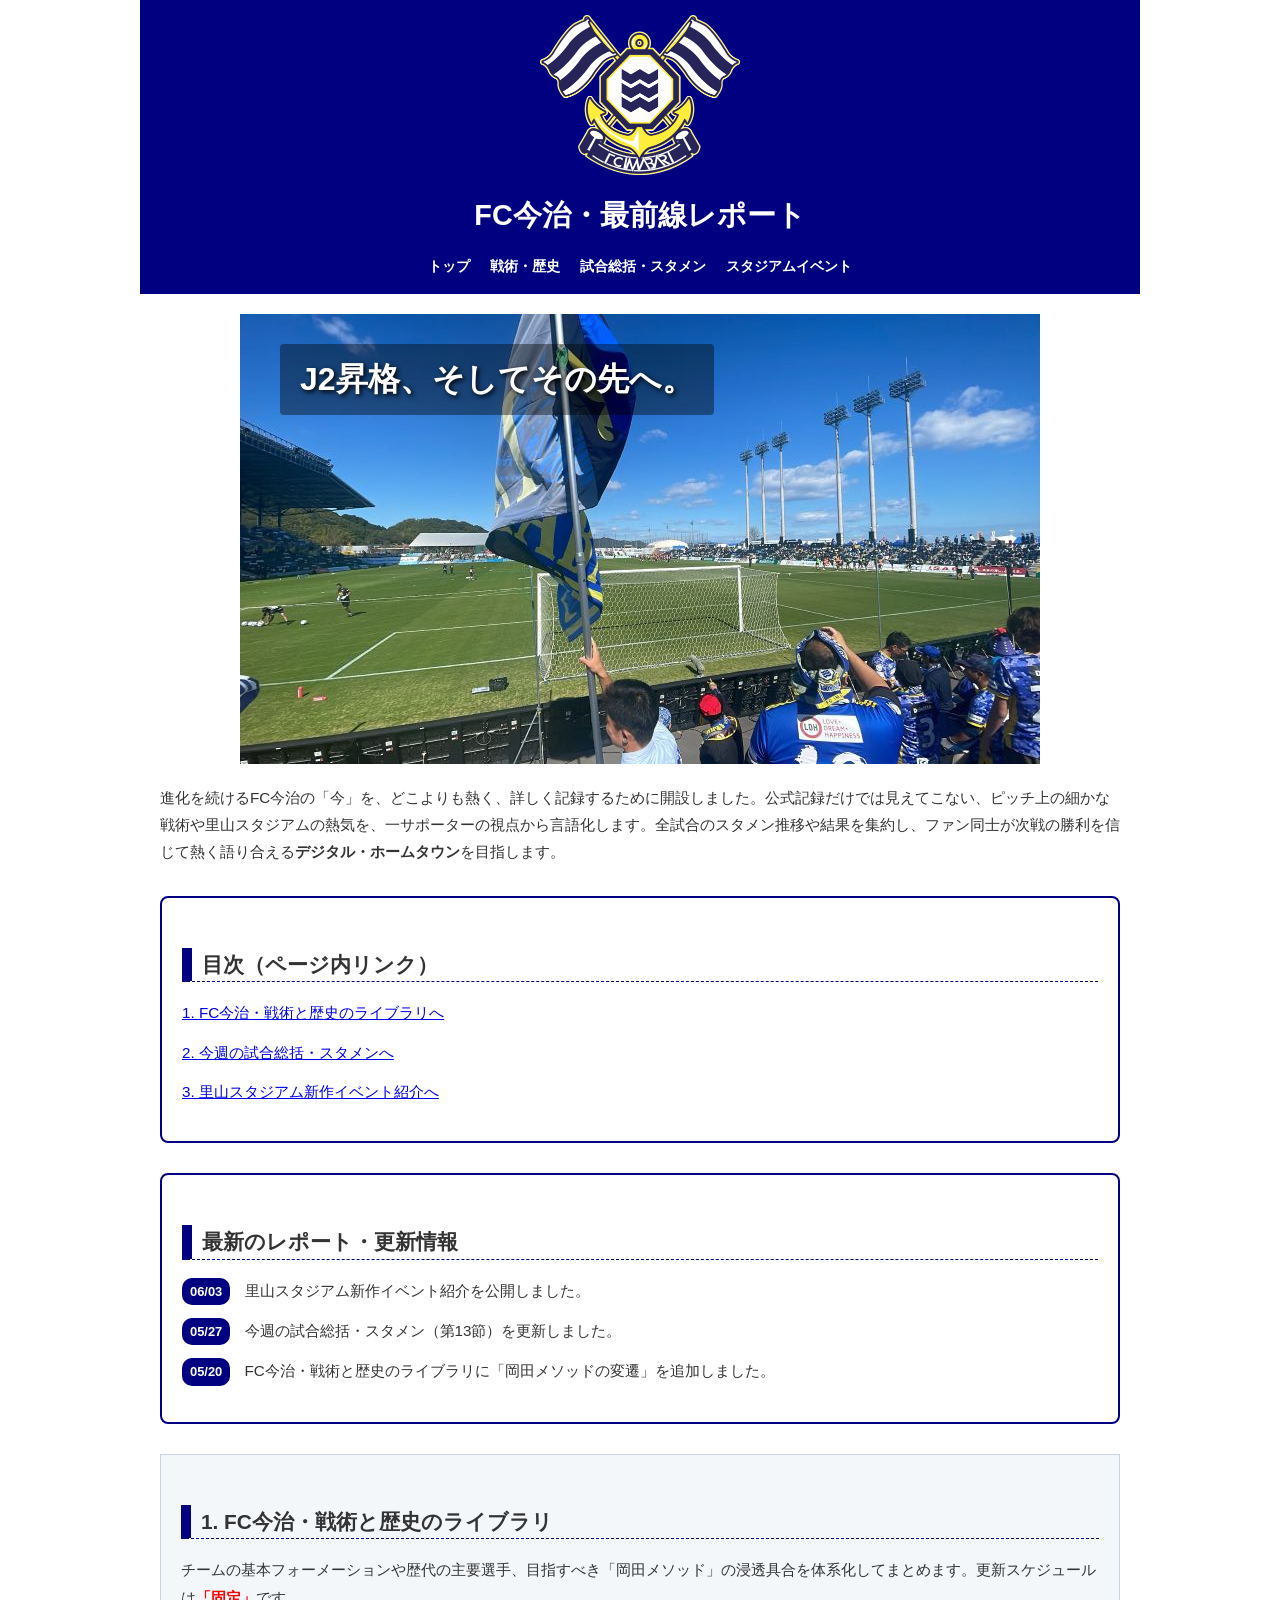
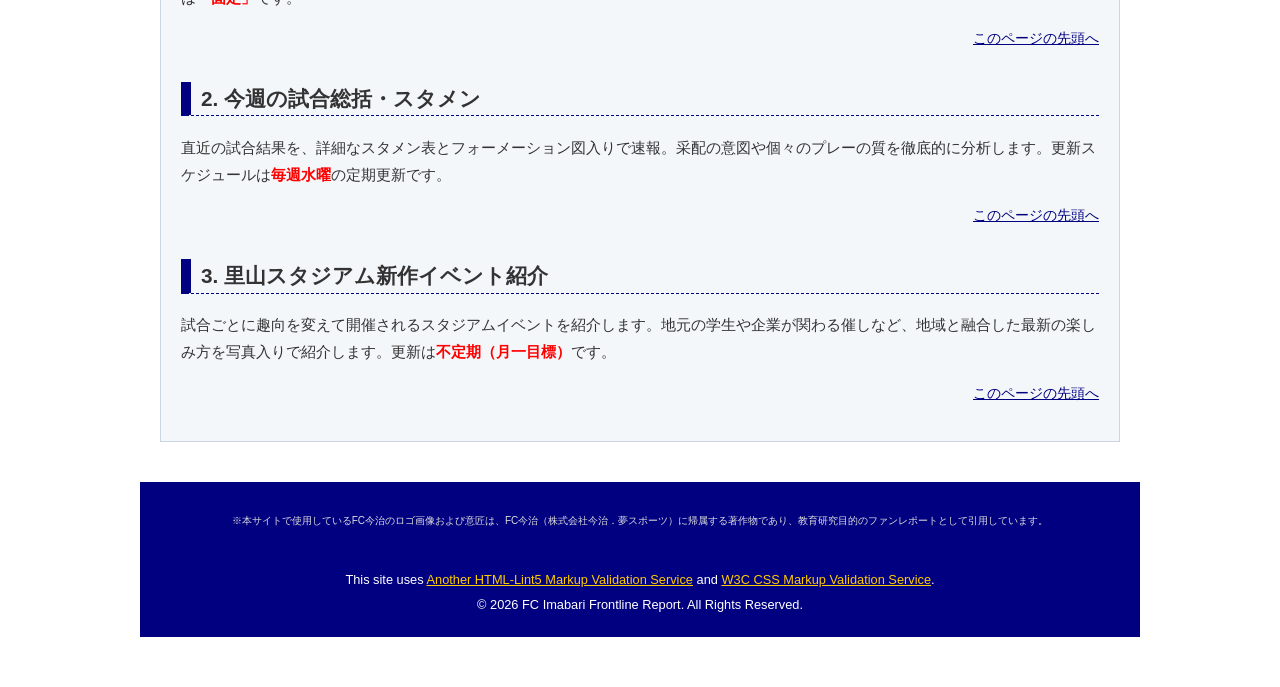
==== index.html @ 49006e36 "Add files via upload" ====
<!DOCTYPE html>
<html lang="ja">

<head>
    <meta charset="UTF-8">
    <title>FC今治・最前線レポート:トップページ</title>
    <!-- ⬇️ 授業仕様：SEO対策（ページの要約）とビューポートの設定を追加 -->
    <meta name="description" content="J2昇格を目指して進化を続けるFC今治の戦術や歴史、スタメン分析、アシックス里山スタジアムの最新イベント情報を一サポーターの視点から熱くお届けするレポートサイトです。">
    <meta name="viewport" content="width=device-width">
    
    <link rel="stylesheet" href="css/mystyle.css">
</head>

<body>
    <header>
        <div class="logo-box">
            <!-- ⬇️ 授業仕様：ロゴ画像にページ最上部へ戻るためのアンカー(id=&quot;pagetop&quot;)を設定 -->
            <a id="pagetop"><img src="image/FC-Imabari-Logo.png" width="400" height="319" alt="FC今治 公式エンブレムロゴ" class="logo-img"></a>
        </div>
        <h1>FC今治・最前線レポート</h1>
        <!-- ⬇️ 授業仕様：自分自身のページ(index.html)も含む共通ナビゲーションメニュー -->
        <ul class="nav-list">
            <li><a href="index.html">トップ</a></li>
            <li><a href="contents1.html">戦術・歴史</a></li>
            <li><a href="contents2.html">試合総括・スタメン</a></li>
            <li><a href="contents3.html">スタジアムイベント</a></li>
        </ul>
    </header>

    <article class="main-article">
        <div class="main-visual-container">
            <img src="image/Website.jpg" width="800" height="450" alt="青空のもと、サポーターが大旗を振る熱気に満ちた里山スタジアムの観客席とピッチ" class="main-img">
            <div class="catch">
                <h1 class="main-image-title">J2昇格、そしてその先へ。</h1>
            </div>
        </div>
        
        <p class="lead-text">進化を続けるFC今治の「今」を、どこよりも熱く、詳しく記録するために開設しました。公式記録だけでは見えてこない、ピッチ上の細かな戦術や里山スタジアムの熱気を、一サポーターの視点から言語化します。全試合のスタメン推移や結果を集約し、ファン同士が次戦の勝利を信じて熱く語り合える<strong>デジタル・ホームタウン</strong>を目指します。</p>
        
        <!-- ⬇️ 授業仕様：ページ内目次の設置。各セクションへジャンプします -->
        <section class="info-section">
            <h2>目次（ページ内リンク）</h2>
            <ul class="info-list">
                <li><a href="#library">1. FC今治・戦術と歴史のライブラリへ</a></li>
                <li><a href="#summary">2. 今週の試合総括・スタメンへ</a></li>
                <li><a href="#stadium-event">3. 里山スタジアム新作イベント紹介へ</a></li>
            </ul>
        </section>

        <section class="info-section">
            <h2>最新のレポート・更新情報</h2>
            <ul class="info-list">
                <li>
                    <time datetime="2026-06-03">06/03</time> 
                    <span>里山スタジアム新作イベント紹介を公開しました。</span>
                </li>
                <li>
                    <time datetime="2026-05-27">05/27</time> 
                    <span>今週の試合総括・スタメン（第13節）を更新しました。</span>
                </li>
                <li>
                    <time datetime="2026-05-20">05/20</time> 
                    <span>FC今治・戦術と歴史のライブラリに「岡田メソッドの変遷」を追加しました。</span>
                </li>
            </ul>
        </section>

        <div class="navy">
            <section id="library">
                <h2>1. FC今治・戦術と歴史のライブラリ</h2>
                <p>チームの基本フォーメーションや歴代の主要選手、目指すべき「岡田メソッド」の浸透具合を体系化してまとめます。更新スケジュールは<span class="red">「固定」</span>です。</p>
                <!-- ⬇️ 授業仕様：各セクションからロゴ画像の pagetop へ戻るリンク -->
                <p class="sentou"><a href="#pagetop">このページの先頭へ</a></p>
            </section>
            
            <section id="summary">
                <h2>2. 今週の試合総括・スタメン</h2>
                <p>直近の試合結果を、詳細なスタメン表とフォーメーション図入りで速報。采配の意図や個々のプレーの質を徹底的に分析します。更新スケジュールは<span class="red">毎週水曜</span>の定期更新です。</p>
                <!-- ⬇️ 「先先頭」のタイポを修正 -->
                <p class="sentou"><a href="#pagetop">このページの先頭へ</a></p>
            </section>

            <section id="stadium-event">
                <h2>3. 里山スタジアム新作イベント紹介</h2>
                <p>試合ごとに趣向を変えて開催されるスタジアムイベントを紹介します。地元の学生や企業が関わる催しなど、地域と融合した最新の楽しみ方を写真入りで紹介します。更新は<span class="red">不定期（月一目標）</span>です。</p>
                <p class="sentou"><a href="#pagetop">このページの先頭へ</a></p>
            </section>
        </div>
    </article>

    <footer>
        <p class="copyright-notice">※本サイトで使用しているFC今治のロゴ画像および意匠は、FC今治（株式会社今治．夢スポーツ）に帰属する著作物であり、教育研究目的のファンレポートとして引用しています。</p>
        <!-- ⬇️ 授業仕様：HTML / CSS バリゲーターの利用明示と正しい外部リンク（target=&quot;_blank&quot;） -->
        <br><small>This site uses <a href="http://www.htmllint.net/html-lint/htmllint.html#" target="_blank">Another HTML-Lint5 Markup Validation Service</a> and <a href="http://jigsaw.w3.org/css-validator/#validate by upload" target="_blank">W3C CSS Markup Validation Service</a>.</small>
        <br><small>&copy; 2026 FC Imabari Frontline Report. All Rights Reserved.</small>
    </footer>
</body>

</html>
---- css/mystyle.css ----
@charset "utf-8";

/* 全体の基本設定 */
body {
    font-family: "メイリオ", "Hiragino Sans", sans-serif;
    line-height: 1.6;
    color: #333333;
    background-color: #ffffff;
    margin: 0 auto 50px auto;
    max-width: 1000px;
}

p {
    font-size: 95%;
    line-height: 1.8;
}

/* ヘッダーの設定 */
header {
    text-align: center;
    background-color: #000080; /* チームカラーのネイビー */
    color: #ffffff;
    padding-bottom: 15px;
}

header h1 {
    color: #ffffff;
    font-size: 180%;
    margin: 10px 0;
}

/* ロゴ画像の設定 */
.logo-box {
    text-align: center; 
    padding: 15px 15px 0 15px;
}

.logo-img {
    width: 200px;
    height: auto; 
}

/* ヘッダー内ナビゲーション */
.nav-list {
    list-style-type: none;
    padding-left: 0;
    margin: 15px 0 0 0;
    display: flex;
    justify-content: center;
    gap: 20px;
}

/* ⑨ リンクの疑似クラス指定（必ず :link, :visited, :hover, :active の順に記述） */
.nav-list li a:link {
    color: #ffffff;
    text-decoration: none; /* ⑨ 1) text-decoration の使用 */
    font-size: 90%;
    font-weight: bold;
}

.nav-list li a:visited {
    color: #ffffff;
}

.nav-list li a:hover {
    text-decoration: underline;
    color: #ffcc00; /* ホバー時に分かりやすく色を変化 */
}

.nav-list li a:active {
    color: #ff0000;
}

/* メインビジュアルエリア */
.main-article {
    position: relative;
}

.main-visual-container {
    position: relative;
    margin: 20px auto;
    width: 800px; 
}

.main-img {
    display: block;
    width: 100%;
    height: auto;
}

/* 写真の上の文字エリア */
.catch {
    position: absolute;
    top: 30px;
    left: 40px;
    background-color: rgba(0, 0, 0, 0.4); 
    padding: 10px 20px;
    border-radius: 4px;
}

.main-image-title {
    color: #ffffff;
    font-size: xx-large;
    margin: 0;
    text-shadow: 2px 2px 5px #000000;
}

/* リード文 */
.lead-text {
    padding: 0 20px;
}

/* 見出しの装飾 */
h2 {
    font-size: 130%;
    border-bottom: 1px dashed #000080;
    border-left: 10px solid #000080;
    padding-left: 10px;
    margin-top: 30px;
}

/* 本文エリア設定 */
.navy {
    background-color: #f4f7fa;
    padding: 20px;
    border: 1px solid #cbd5e1;
    margin: 20px;
}

.red {
    color: #ff0000;
    font-weight: bold;
}

/* 最新のレポート・更新情報エリア */
.info-section {
    margin: 30px 20px;
    padding: 20px;
    border: 2px solid #000080;
    background-color: #ffffff;
    border-radius: 8px; 
}

.info-list {
    list-style-type: none; 
    line-height: 1.8; 
    padding-left: 0;
}

.info-list li {
    margin-bottom: 12px;
    font-size: 95%;
}

.info-list time {
    background-color: #000080; 
    color: #ffffff;
    border-radius: 10px;
    font-size: 85%;
    padding: 2px 8px;
    margin-right: 10px;
    display: inline-block;
    font-weight: bold;
}

/* ④ 回り込み解除と右揃えのスタイル設定 */
.sentou {
    clear: both;
    text-align: right;
    font-size: 90%;
    margin-top: 15px;
}

.sentou a:link, .sentou a:visited {
    color: #000080;
    text-decoration: underline;
}

.sentou a:hover {
    color: #ff0000;
}

/* フッターの設定 */
footer {
    text-align: center;
    background-color: #000080; 
    color: #ffffff;
    padding: 20px 10px;
    margin-top: 40px;
}

/* フッター内リンクの疑似クラス */
footer a:link, footer a:visited {
    color: #ffcc00;
    text-decoration: underline;
}

footer a:hover {
    color: #ffffff;
    text-decoration: none;
}

.copyright-notice {
    font-size: 10px;
    color: #dddddd;
    margin-bottom: 10px;
}

small {
    font-size: 80%;
}


/* ==========================================
   追加指定された項目のみの設定
   ========================================== */

/* ② contents1.html用の背景グラデーション設定（上から下へ） */
body.sub-page {
    background: linear-gradient(to bottom, #ffffff, #e6f0fa);
}

/* ③ contents1.html用のリスト行頭文字を画像にする設定 */
.sub-mark-list {
    list-style-image: url(../image/mark.gif);
    padding-left: 25px;
    line-height: 2.0;
}

/* ①①① クラス point-img: 画像の角を丸くし、右に配置して後に続く要素を左に回り込ませ、マージンを設定 */
.point-img {
    float: right;
    border-radius: 8px; /* 角を丸くする */
    margin-left: 10px;  /* 左マージン 10px */
    margin-bottom: 10px;/* 下マージン 10px */
    width: 300px;       /* 画面に収まるよう適切なサイズに調整 */
    height: auto;
}

/* 回り込みの手動解除用補助クラス */
.clear-fix {
    clear: both;
}

/* ②② すべてのサブページでパンくずリスト: li要素に display: inline; を設定 */
.breadcrumb {
    list-style: none;
    padding: 10px 20px;
    margin: 10px 20px;
    background-color: #e9ecef;
    border-radius: 4px;
    font-size: 90%;
}

.breadcrumb li {
    display: inline;
}

/* パンくずリストの区切り文字として「 > 」を表示 */
.breadcrumb li+li:before {
    padding: 8px;
    color: #6c757d;
    content: ">";
}

.breadcrumb li a:link, .breadcrumb li a:visited {
    color: #000080;
    text-decoration: none;
}

.breadcrumb li a:hover {
    text-decoration: underline;
}

/* Let's Try: クラス page の左右 padding を 10px に設定 */
.page {
    padding-left: 10px !important;
    padding-right: 10px !important;
}

/* ⑤⑤⑤ レレスポンシブWebデザイン: ウィンドウ幅が600px以下の時、回り込みを解除 */
@media screen and (max-width: 600px) {
    .point-img {
        float: none;
        display: block;
        margin: 10px auto; /* 中央寄せ */
    }
}

/* ==========================================================================
    印刷用スタイルの設定（メディアクエリ）
   ========================================================================== */
@media print {
    /* 印刷時に不要なナビゲーションメニューやフッターのバリゲーターを非表示にする */
    header, 
    .breadcrumb, 
    .info-section, 
    footer {
        display: none !important;
    }

    /* 印刷時の背景を白、文字色を黒にして読みやすくし、画面幅の制限を解除する */
    body {
        background: #ffffff !important;
        color: #000000 !important;
        max-width: 100% !important;
        font-size: 12pt;
    }

    /* メイン記事の余白を調整 */
    .main-article, .page {
        padding: 0 !important;
        margin: 0 !important;
    }

    /* 印刷時に画像がはみ出さないように制御 */
    img {
        max-width: 100% !important;
        height: auto !important;
    }

    /* 印刷時も回り込みを維持するか、見やすさ重視で解除する設定 */
    .point-img {
        float: none !important;
        display: block !important;
        margin: 10px auto !important;
    }
}

/* ==========================================================================
    テーブル（表）のスタイル設定
   ========================================================================== */

/* 表全体のベース設定 */
table.match-table {
    width: 100%;
    max-width: 800px;
    margin: 20px auto;
    /* 仕様：表やセルの隣り合う枠線を1本にまとめて表示 */
    border-collapse: collapse; 
    font-size: 95%;
    background-color: #ffffff;
}

/* 仕様：表のタイトルの表示位置を「上」に設定 */
table.match-table caption {
    caption-side: top;
    font-weight: bold;
    color: #000080;
    text-align: left;
    padding-bottom: 8px;
}

/* 項目名（th）とデータセル（td）の共通枠線・余白設定 */
table.match-table th, 
table.match-table td {
    border: 1px solid #cbd5e1; /* 枠線を表示 */
    /* 仕様：枠線と内容との間隔（パディング）を設定 */
    padding: 12px 10px; 
    /* 仕様：セル内での縦方向の揃えを「中央」に指定 */
    vertical-align: middle; 
    text-align: center;
}

/* 項目名（th）の背景色を設定 */
table.match-table th {
    background-color: #000080; /* チームカラーのネイビー */
    color: #ffffff;
    font-weight: bold;
}

/* 行ごとの背景色の重ね順（trに薄いグレー、結合セルは白など微調整） */
table.match-table tbody tr:nth-child(even) {
    background-color: #f8fafc;
}

/* 縦結合（rowspan）したセルの強調スタイル */
.rank-cell, .pts-cell {
    background-color: #fffbeb !important; /* 薄い黄色で注目させる */
    font-weight: bold;
    color: #b45309;
    font-size: 110%;
}

/* 勝敗セルごとの文字色装飾 */
.win-cell { color: #dc2626; font-weight: bold; }  /* 勝ち：赤 */
.draw-cell { color: #4b5563; }                    /* 引き分け：グレー */
.lose-cell { color: #2563eb; }                    /* 負け：青 */

/* 横結合（colspan）した注釈セルの左寄せスタイル */
.table-note {
    text-align: left !important;
    font-size: 85%;
    color: #64748b;
    background-color: #f1f5f9;
}
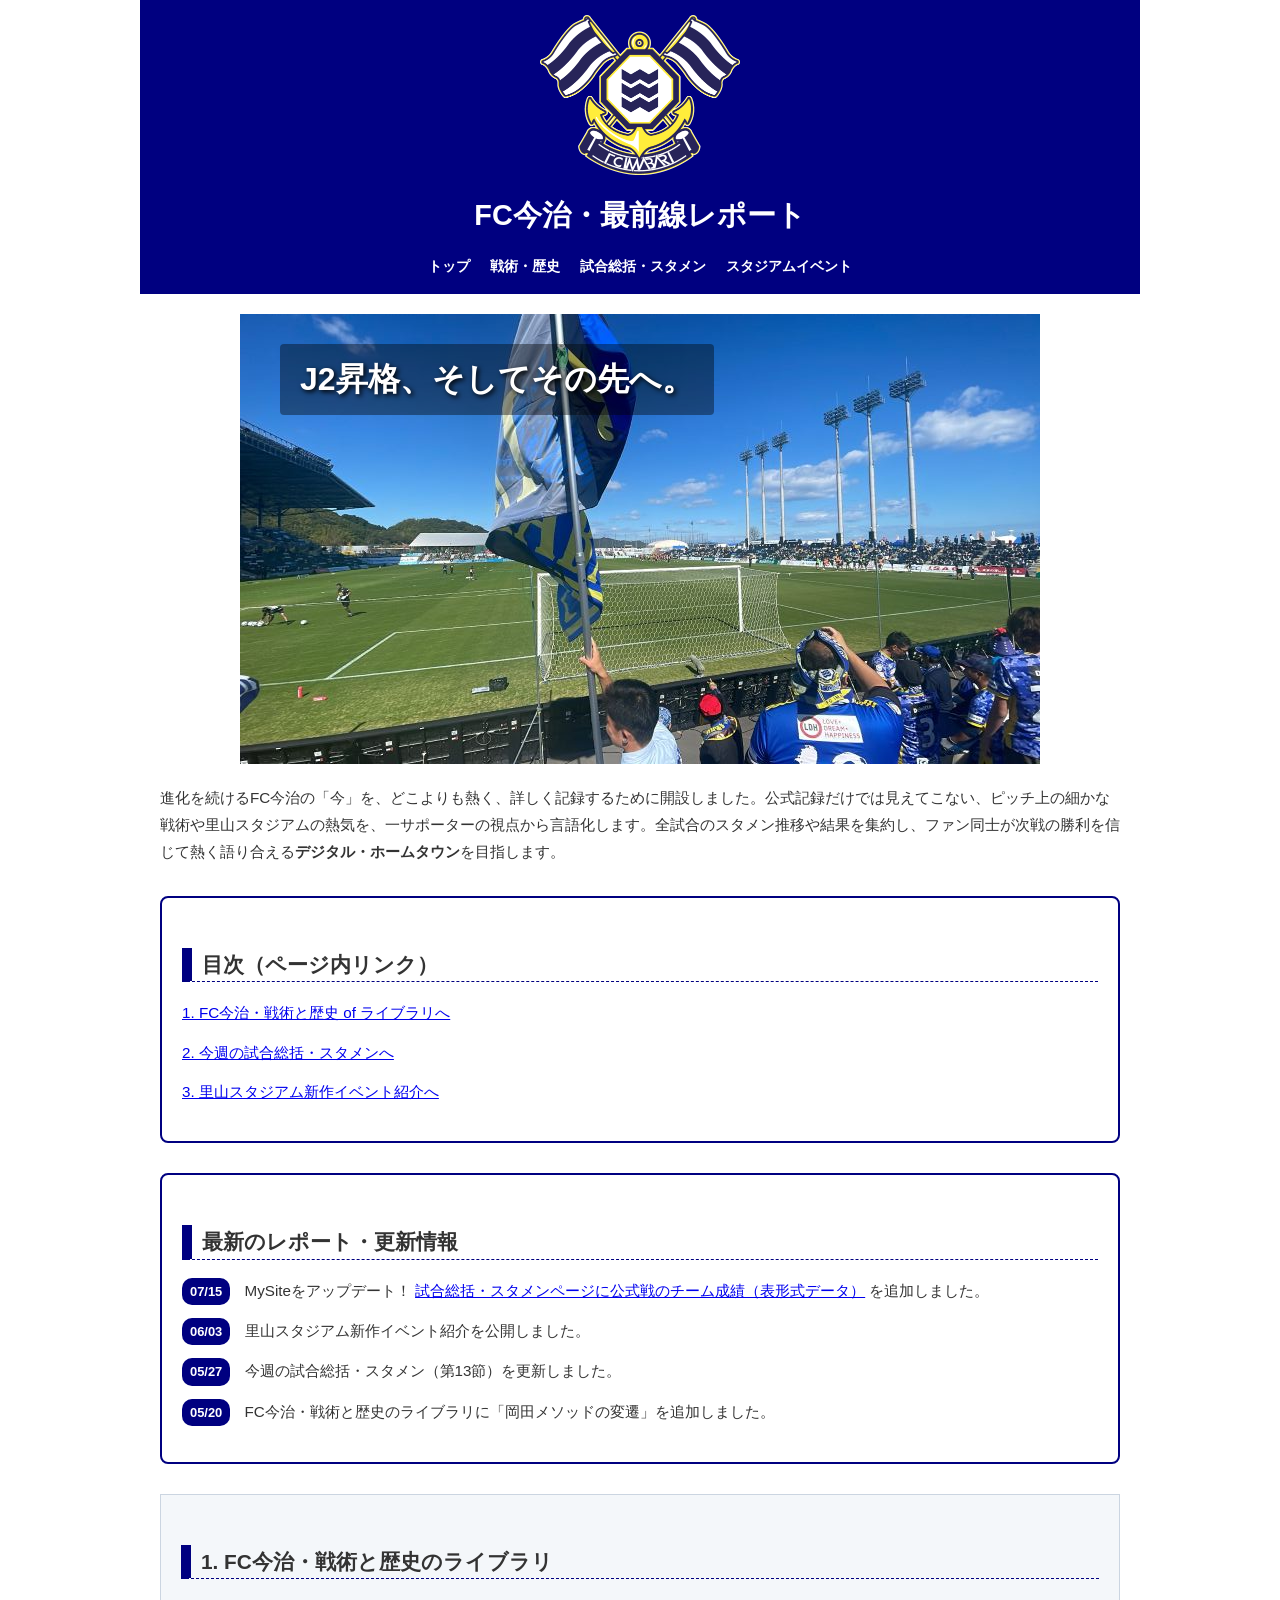
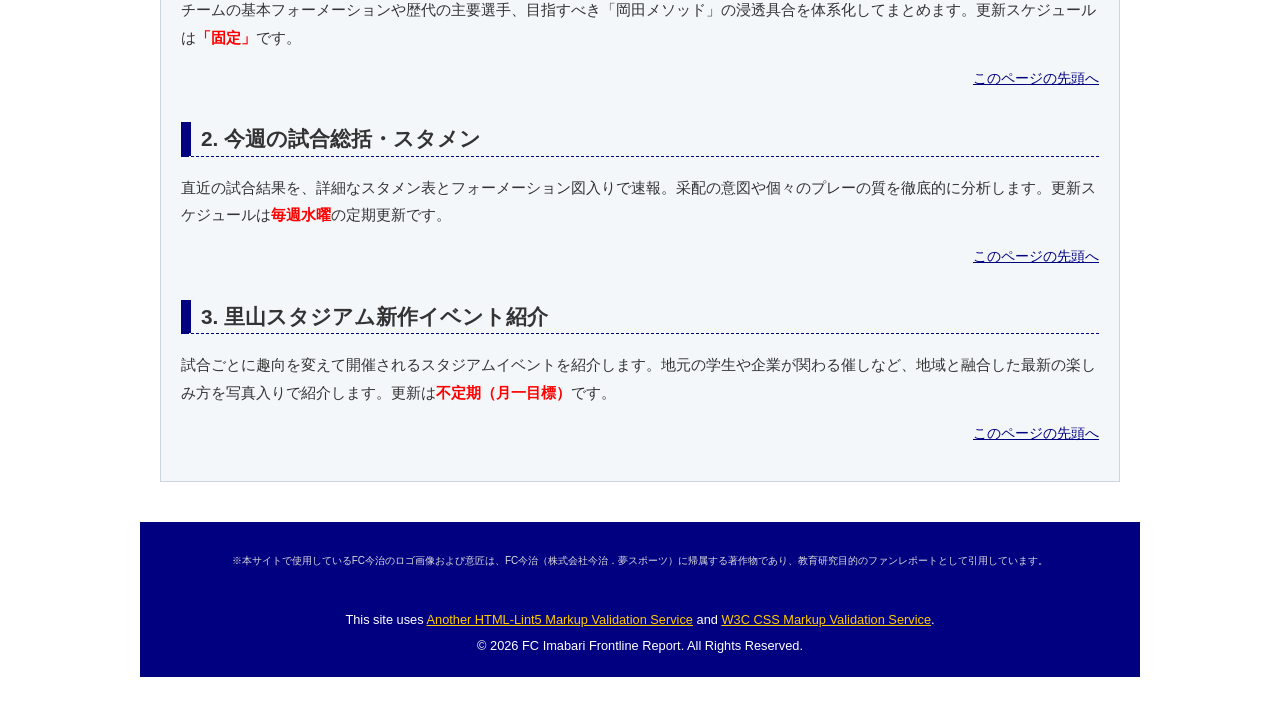
==== commit 69fca2aa: "Add files via upload" ====
--- a/index.html
+++ b/index.html
@@ -4,7 +4,6 @@
 <head>
     <meta charset="UTF-8">
     <title>FC今治・最前線レポート:トップページ</title>
-    <!-- ⬇️ 授業仕様：SEO対策（ページの要約）とビューポートの設定を追加 -->
     <meta name="description" content="J2昇格を目指して進化を続けるFC今治の戦術や歴史、スタメン分析、アシックス里山スタジアムの最新イベント情報を一サポーターの視点から熱くお届けするレポートサイトです。">
     <meta name="viewport" content="width=device-width">
     
@@ -14,11 +13,9 @@
 <body>
     <header>
         <div class="logo-box">
-            <!-- ⬇️ 授業仕様：ロゴ画像にページ最上部へ戻るためのアンカー(id=&quot;pagetop&quot;)を設定 -->
             <a id="pagetop"><img src="image/FC-Imabari-Logo.png" width="400" height="319" alt="FC今治 公式エンブレムロゴ" class="logo-img"></a>
         </div>
         <h1>FC今治・最前線レポート</h1>
-        <!-- ⬇️ 授業仕様：自分自身のページ(index.html)も含む共通ナビゲーションメニュー -->
         <ul class="nav-list">
             <li><a href="index.html">トップ</a></li>
             <li><a href="contents1.html">戦術・歴史</a></li>
@@ -37,11 +34,10 @@
         
         <p class="lead-text">進化を続けるFC今治の「今」を、どこよりも熱く、詳しく記録するために開設しました。公式記録だけでは見えてこない、ピッチ上の細かな戦術や里山スタジアムの熱気を、一サポーターの視点から言語化します。全試合のスタメン推移や結果を集約し、ファン同士が次戦の勝利を信じて熱く語り合える<strong>デジタル・ホームタウン</strong>を目指します。</p>
         
-        <!-- ⬇️ 授業仕様：ページ内目次の設置。各セクションへジャンプします -->
         <section class="info-section">
             <h2>目次（ページ内リンク）</h2>
             <ul class="info-list">
-                <li><a href="#library">1. FC今治・戦術と歴史のライブラリへ</a></li>
+                <li><a href="#library">1. FC今治・戦術と歴史 of ライブラリへ</a></li>
                 <li><a href="#summary">2. 今週の試合総括・スタメンへ</a></li>
                 <li><a href="#stadium-event">3. 里山スタジアム新作イベント紹介へ</a></li>
             </ul>
@@ -50,6 +46,10 @@
         <section class="info-section">
             <h2>最新のレポート・更新情報</h2>
             <ul class="info-list">
+                <li>
+                    <time datetime="2026-07-15">07/15</time> 
+                    <span>MySiteをアップデート！ <a href="contents2.html">試合総括・スタメンページに公式戦のチーム成績（表形式データ）</a> を追加しました。</span>
+                </li>
                 <li>
                     <time datetime="2026-06-03">06/03</time> 
                     <span>里山スタジアム新作イベント紹介を公開しました。</span>
@@ -76,7 +76,6 @@
             <section id="summary">
                 <h2>2. 今週の試合総括・スタメン</h2>
                 <p>直近の試合結果を、詳細なスタメン表とフォーメーション図入りで速報。采配の意図や個々のプレーの質を徹底的に分析します。更新スケジュールは<span class="red">毎週水曜</span>の定期更新です。</p>
-                <!-- ⬇️ 「先先頭」のタイポを修正 -->
                 <p class="sentou"><a href="#pagetop">このページの先頭へ</a></p>
             </section>
 
@@ -90,7 +89,6 @@
 
     <footer>
         <p class="copyright-notice">※本サイトで使用しているFC今治のロゴ画像および意匠は、FC今治（株式会社今治．夢スポーツ）に帰属する著作物であり、教育研究目的のファンレポートとして引用しています。</p>
-        <!-- ⬇️ 授業仕様：HTML / CSS バリゲーターの利用明示と正しい外部リンク（target=&quot;_blank&quot;） -->
         <br><small>This site uses <a href="http://www.htmllint.net/html-lint/htmllint.html#" target="_blank">Another HTML-Lint5 Markup Validation Service</a> and <a href="http://jigsaw.w3.org/css-validator/#validate by upload" target="_blank">W3C CSS Markup Validation Service</a>.</small>
         <br><small>&copy; 2026 FC Imabari Frontline Report. All Rights Reserved.</small>
     </footer>
